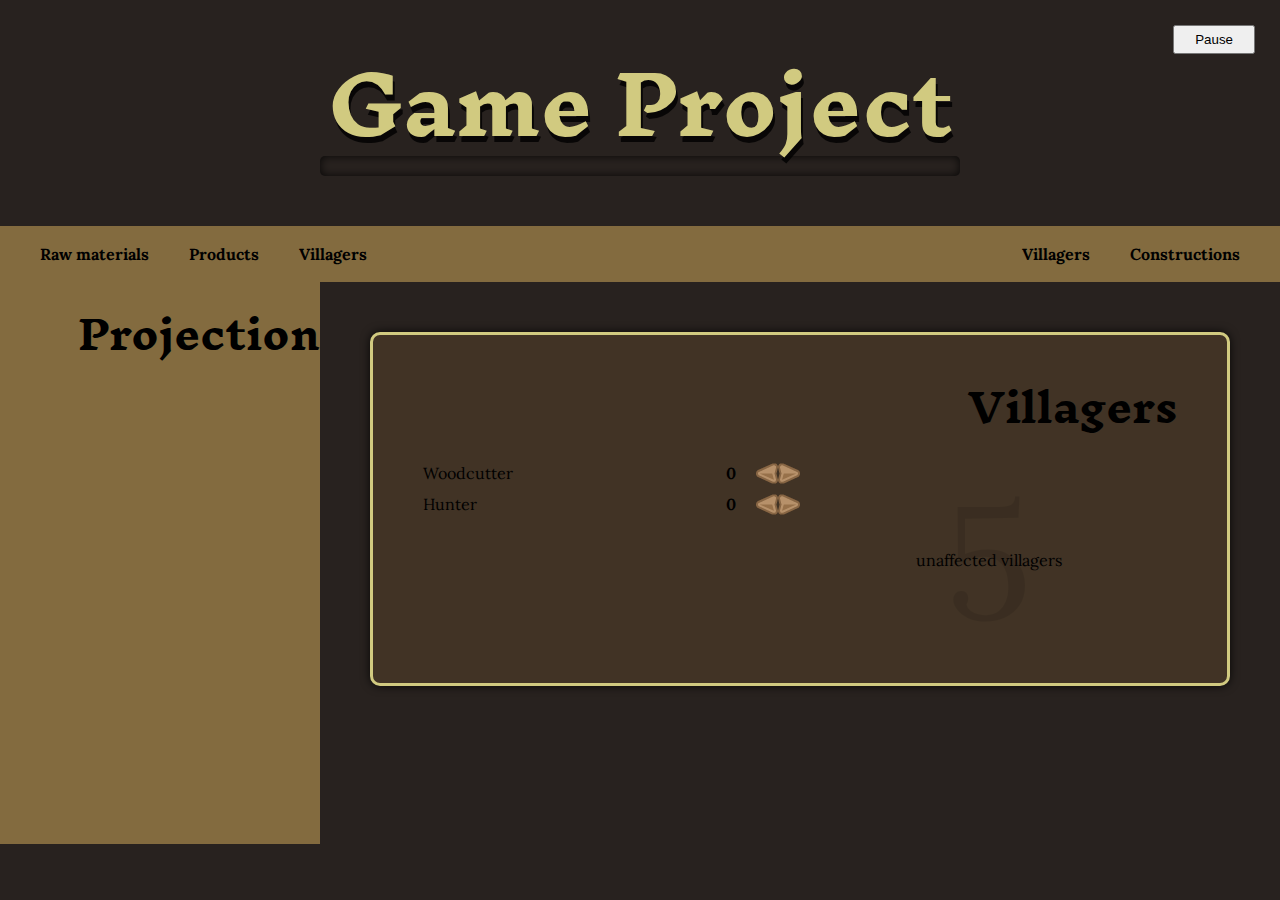
==== index.html @ 07c41d04 "Monday morning" ====
<!DOCTYPE html>
<html lang="en">
	<head>
		<meta charset="UTF-8" />
		<meta name="viewport" content="width=device-width, initial-scale=1.0" />
		<title>Game :: Project 1</title>
		<link rel="stylesheet" href="styles/style.css" />
		<script type="module" src="js/main.js"></script>
	</head>

	<body>
		<!-- <div class="black-screen">
			<div class="form">
				<p>What is the name of your city ?</p>
				<input type="text" name="cityname" id="namingCity" />
				<button class="btn btn-submit">
					OK
				</button>
			</div>
    </div> -->
		<div id="debug">
			<button data-action="pause">Pause</button>
		</div>

		<div id="wrapper">
			<header>
				<h1>Game Project</h1>
				<div id="day-bar"><div id="progression-day"></div></div>
			</header>
			<nav>
				<ul>
					<li data-type="resources" data-info="raw">
						Raw materials
						<ul>
							<li data-resource="wood">
								<img src="assets/img/resources/wood.png" alt="Wood Icon" />
								Wood : <span>0</span>
							</li>
							<li data-resource="meat">
								<img src="assets/img/resources/meat.png" alt="Meat Icon" />
								Meat : <span>0</span>
							</li>
							<li data-resource="wheat">
								<img src="assets/img/resources/wheat.png" alt="Wheat Icon" />
								Wheat : <span>0</span>
							</li>
							<li data-resource="hide">
								<img src="assets/img/resources/hide.png" alt="Hide Icon" />
								Hide : <span>0</span>
							</li>
							<li data-resource="wool">
								<img src="assets/img/resources/wool.png" alt="Wool Icon" />
								Wool : <span>0</span>
							</li>
							<li data-resource="stone">
								<img src="assets/img/resources/stone.png" alt="Stone Icon" />
								Stone : <span>0</span>
							</li>
							<li data-resource="ore">
								<img src="assets/img/resources/ore.png" alt="Ore Icon" />
								Ore : <span>0</span>
							</li>
						</ul>
					</li>
					<li data-type="resources" data-info="products">
						Products
						<ul>
							<li data-resource="gold">
								<img src="assets/img/resources/gold.png" alt="Gold Icon" />
								Gold pieces : <span>0</span>
							</li>
							<li data-resource="plank">
								<img src="assets/img/resources/plank.png" alt="Plank Icon" />
								Planks : <span>0</span>
							</li>
							<li data-resource="food">
								<img src="assets/img/resources/food.png" alt="Food Icon" />
								Food : <span>0</span>
							</li>
							<li data-resource="flour">
								<img src="assets/img/resources/flour.png" alt="Flour Icon" />
								Flour : <span>0</span>
							</li>
							<li data-resource="bread">
								<img src="assets/img/resources/bread.png" alt="Bread Icon" />
								Bread : <span>0</span>
							</li>
							<li data-resource="stonebrick">
								<img
									src="assets/img/resources/stonebrick.png"
									alt="Stonebrick Icon"
								/>
								Stonebricks : <span>0</span>
							</li>
							<li data-resource="gem">
								<img src="assets/img/resources/gem.png" alt="Gem Icon" />
								Gems : <span>0</span>
							</li>
						</ul>
					</li>
					<li data-type="resources" data-info="villagers">
						Villagers
						<ul></ul>
					</li>
				</ul>
				<ul>
					<li data-type="link" data-page="villagers">Villagers</li>
					<li data-type="link" data-page="buildings">Constructions</li>
				</ul>
			</nav>
			<aside><h2>Projection</h2></aside>
			<main>
				<section id="page-villagers" class="listElems">
					<h2>Villagers</h2>
					<div class="flex">
						<article class="list"></article>
						<div class="number">
							<span class="nb">0</span>
							<span class="desc">unaffected villagers</span>
						</div>
					</div>
				</section>
				<section id="page-buildings" class="blocks">
					<h2>Buildings</h2>
					<div class="content"></div>
				</section>
			</main>
			<footer></footer>
		</div>
	</body>
</html>
---- styles/style.css ----
@import "reset.css";
@import url("https://fonts.googleapis.com/css?family=Inknut+Antiqua&display=swap");
@import url("https://fonts.googleapis.com/css?family=Lora:400,400i,600,700&display=swap");

body {
	background: #28221f;
	font-family: "Lora", serif;
}

.black-screen {
	position: absolute;
	top: 0;
	left: 0;
	width: 100%;
	height: 100vh;
	background: rgba(0, 0, 0, 0.8);
	overflow: none;
	display: flex;
	align-items: center;
	justify-content: center;
}

.black-screen .form {
	background: #ffffff;
	border-radius: 10px;
	padding: 15px;
}

#debug {
	position: absolute;
	right: 25px;
	top: 25px;
}
#debug button {
	padding: 5px 20px;
	cursor: pointer;
}

/* ------------------------------------------------------------------------*/
/* ------------------------ GRID INDICATIONS ----------------------------- */
/* ------------------------------------------------------------------------*/

#wrapper {
	display: grid;
	grid-template-columns: repeat(1, 1fr 3fr);
	grid-auto-rows: minmax(100px, auto);
	grid-template-rows: repeat(1, 2fr 1fr 10fr 1fr);
	height: 100vh;
}

header {
	grid-row: 1;
	grid-column: 1/3;
}

nav {
	grid-row: 2;
	grid-column: 1/3;
}

aside {
	grid-row: 3;
	grid-column: 1;
}

main {
	grid-row: 3;
	grid-column: 2/3;
}

footer {
	grid-row: 4;
	grid-column: 1/3;
}

/* ----------------------------------------------------------------------- */
/* ---------------------------- HEADINGS --------------------------------- */
/* ----------------------------------------------------------------------- */

h1 {
	color: #d1ca80;
	font-size: 5em;
	text-shadow: 2px 6px 0px rgba(0, 0, 0, 0.8);
	font-family: "Inknut Antiqua", serif;
	text-align: center;
	z-index: 10;
}

h2 {
	font-size: 2.5em;
	font-family: "Inknut Antiqua", serif;
	text-align: right;
}

/* ----------------------------------------------------------------------- */
/* ---------------------------- HEADINGS --------------------------------- */
/* ----------------------------------------------------------------------- */

header {
	display: flex;
	flex-direction: column;
	justify-content: center;
	align-items: center;
}

#day-bar {
	position: relative;
	top: -50px;
	border-radius: 5px;
	box-shadow: inset 0px 0px 10px rgba(0, 0, 0, 0.8);
	height: 20px;
	width: 50%;
}

#day-bar div {
	box-shadow: inset 0px 0px 10px rgba(0, 0, 0, 0.8);
	background: #4c6ead;
	height: 20px;
	border-radius: 5px;
	transition: background 1s ease;
	width: 0%;
}

aside {
	background: #836b3f;
}

nav {
	background: #836b3f;
	display: flex;
	justify-content: space-between;
	align-items: center;
}

nav > ul {
	display: flex;
	align-items: center;
}

nav > ul > li {
	cursor: pointer;
	padding: 10px 20px;
	position: relative;
	font-weight: bold;
}

nav li[data-type="link"]:last-child {
	margin-right: 20px;
}

nav li[data-type="resources"]:first-child {
	margin-left: 20px;
}

nav > ul ul {
	background: #836b3f;
	border-radius: 10px;
	box-shadow: 0px 5px 5px #28221f;
	visibility: hidden;
	cursor: default;
	opacity: 0;
	left: 0;
	position: absolute;
	font-weight: normal;
	padding: 10px;
	width: 250px;
}

nav > ul ul li {
	font-size: 0.9em;
	padding: 5px 0;
	display: flex;
	position: relative;
}

nav > ul ul li img {
	margin-right: 10px;
}

nav > ul ul li :nth-last-child(1) {
	position: absolute;
	right: 0;
	font-weight: 700;
}

nav li[data-type="resources"]:hover > ul {
	visibility: visible !important;
	opacity: 1;
}

section {
	/* background-image: url("./../assets/img/sections/topL.png"),
		url("./../assets/img/sections/topR.png"),
		url("./../assets/img/sections/botL.png"),
		url("./../assets/img/sections/botR.png"),
		url("./../assets/img/sections/centerL.png"),
		url("./../assets/img/sections/centerR.png"),
		url("./../assets/img/sections/bot.png"),
		url("./../assets/img/sections/top.png"),
		url("./../assets/img/sections/center.png");
	background-repeat: no-repeat, no-repeat, no-repeat, no-repeat, repeat-y,
		repeat-y, repeat-x, repeat-x, repeat;
	background-position: top left, top right, bottom left, bottom right, left,
		right, bottom, top, center; */

	background: #413325;
	border: 3px solid #d1ca80;
	border-radius: 10px;
	box-shadow: 0 0 10px rgba(0, 0, 0, 0.8);
	padding: 20px 50px;
	margin: 50px;
	display: none;
}

section:first-child {
	display: block;
}

.element {
	padding: 5px 0;
	display: flex;
	justify-content: flex-start;
}

.element span {
	/* display: inline-block; */
	flex: 1;
}

.element strong {
	text-align: right;
	margin-right: 20px;
	flex: 1;
}

.element img {
	cursor: pointer;
	/* position: relative;
	top: 5px; */
}

section.listElems .flex {
	display: flex;
}

section.listElems .flex > * {
	flex-basis: 50%;
}

/* section.listElems .flex > article.list {
} */
section.listElems .flex > div.number {
	color: rgba(0, 0, 0, 0.1);
	position: relative;
	font-size: 10em;
	text-align: center;
}
section.listElems .flex > div.number span.desc {
	color: rgba(0, 0, 0, 1);
	position: absolute;
	top: 45%;
	left: 0;
	text-align: center;
	width: 100%;
	font-size: 0.1em;
}

/* ----------------------------------------------------------------------- */
/* ------------------------ MULTIPLE BLOCKS ------------------------------ */
/* ----------------------------------------------------------------------- */

.blocks .content {
	display: flex;
	justify-content: space-evenly;
	flex-wrap: wrap;
}

.blocks article {
	background: #d1ca80;
	position: relative;
	width: 30%;
	border: 2px solid #28221f;
	border-radius: 10px;
	box-shadow: 0 0 5px rgba(0, 0, 0, 0.4);
	margin-bottom: 30px;
}

.blocks article h3 {
	padding: 5px 10px;
	/* background: #c96d45; */
	font-family: "Inknut Antiqua", serif;
	font-size: 1.05em;
}

.blocks article span.level {
	position: absolute;
	color: #fff;
	top: -10px;
	right: -10px;
	background: #a52d27;
	text-align: center;
	width: 35px;
	border: 2px solid #28221f;
	line-height: 30px;
	border-radius: 50%;
	box-shadow: 2px 2px 0px #28221f;
	font-family: "Inknut Antiqua", serif;
	font-weight: bold;
	z-index: 1;
}

.blocks article h3 {
	z-index: 10;
}

.blocks img {
	float: left;
	border: 1px solid;
	width: 100px;
	height: 100px;
	margin: 0 10px;
}

.blocks article p {
	padding: 0 15px;
	text-align: justify;
	font-size: 0.9em;
}

.blocks article table {
	clear: both;
	padding: 0 15px;
	font-size: 0.8em;
	text-align: center;
	width: 100%;
}

.blocks article td:first-child {
	text-align: left;
	font-weight: bold;
}

.blocks article .buttons {
	display: flex;
	justify-content: space-evenly;
	padding: 20px;
}

.blocks article button {
	padding: 10px;
	color: #fff;
	font-weight: bold;
	border-radius: 5px;
	cursor: pointer;
	transition: transform 0.1s ease-in-out;
}

.blocks article button.up {
	background: linear-gradient(#65845c, #3a5941);
	text-shadow: 0 2px 0 #3a5941;
	border: 2px solid #3a5941;
}
.blocks article button.up:hover {
	background: #3a5941;
}

.blocks article button.down {
	background: linear-gradient(#c96d45, #a52d27);
	text-shadow: 0 2px 0 #a52d27;
	border: 2px solid #a52d27;
}

.blocks article button.down:hover {
	background: #a52d27;
}

.blocks .buttons button:hover {
	transform: scale(1.3);
}
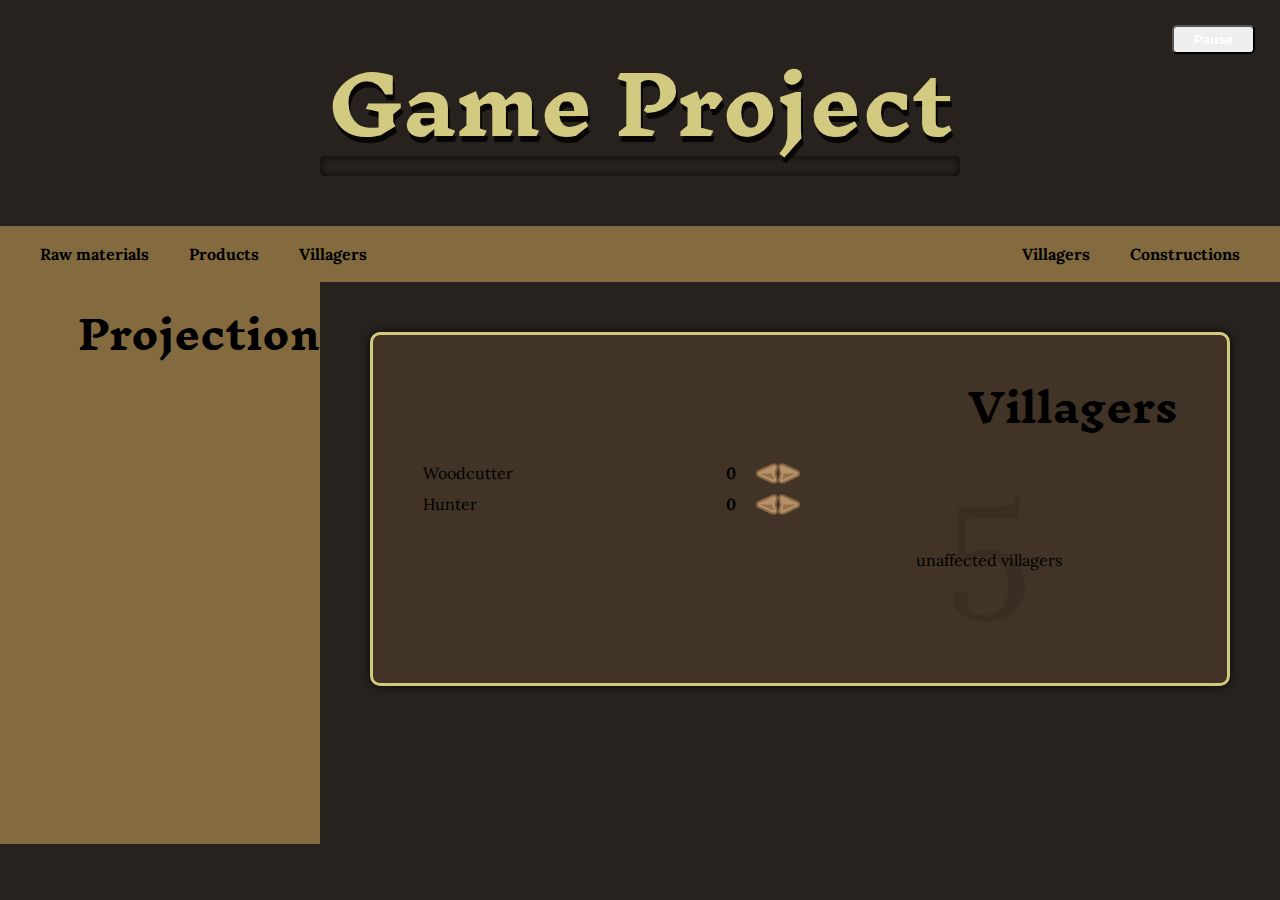
==== commit 45de8fbd: "daily consumption of the food !" ====
--- a/index.html
+++ b/index.html
@@ -31,72 +31,11 @@
 				<ul>
 					<li data-type="resources" data-info="raw">
 						Raw materials
-						<ul>
-							<li data-resource="wood">
-								<img src="assets/img/resources/wood.png" alt="Wood Icon" />
-								Wood : <span>0</span>
-							</li>
-							<li data-resource="meat">
-								<img src="assets/img/resources/meat.png" alt="Meat Icon" />
-								Meat : <span>0</span>
-							</li>
-							<li data-resource="wheat">
-								<img src="assets/img/resources/wheat.png" alt="Wheat Icon" />
-								Wheat : <span>0</span>
-							</li>
-							<li data-resource="hide">
-								<img src="assets/img/resources/hide.png" alt="Hide Icon" />
-								Hide : <span>0</span>
-							</li>
-							<li data-resource="wool">
-								<img src="assets/img/resources/wool.png" alt="Wool Icon" />
-								Wool : <span>0</span>
-							</li>
-							<li data-resource="stone">
-								<img src="assets/img/resources/stone.png" alt="Stone Icon" />
-								Stone : <span>0</span>
-							</li>
-							<li data-resource="ore">
-								<img src="assets/img/resources/ore.png" alt="Ore Icon" />
-								Ore : <span>0</span>
-							</li>
-						</ul>
+						<ul></ul>
 					</li>
-					<li data-type="resources" data-info="products">
+					<li data-type="resources" data-info="product">
 						Products
-						<ul>
-							<li data-resource="gold">
-								<img src="assets/img/resources/gold.png" alt="Gold Icon" />
-								Gold pieces : <span>0</span>
-							</li>
-							<li data-resource="plank">
-								<img src="assets/img/resources/plank.png" alt="Plank Icon" />
-								Planks : <span>0</span>
-							</li>
-							<li data-resource="food">
-								<img src="assets/img/resources/food.png" alt="Food Icon" />
-								Food : <span>0</span>
-							</li>
-							<li data-resource="flour">
-								<img src="assets/img/resources/flour.png" alt="Flour Icon" />
-								Flour : <span>0</span>
-							</li>
-							<li data-resource="bread">
-								<img src="assets/img/resources/bread.png" alt="Bread Icon" />
-								Bread : <span>0</span>
-							</li>
-							<li data-resource="stonebrick">
-								<img
-									src="assets/img/resources/stonebrick.png"
-									alt="Stonebrick Icon"
-								/>
-								Stonebricks : <span>0</span>
-							</li>
-							<li data-resource="gem">
-								<img src="assets/img/resources/gem.png" alt="Gem Icon" />
-								Gems : <span>0</span>
-							</li>
-						</ul>
+						<ul></ul>
 					</li>
 					<li data-type="resources" data-info="villagers">
 						Villagers
--- a/styles/style.css
+++ b/styles/style.css
@@ -18,9 +18,11 @@
 	display: flex;
 	align-items: center;
 	justify-content: center;
+	z-index: 500;
 }
 
 .black-screen .form {
+	position: relative;
 	background: #ffffff;
 	border-radius: 10px;
 	padding: 15px;
@@ -90,6 +92,44 @@
 	font-size: 2.5em;
 	font-family: "Inknut Antiqua", serif;
 	text-align: right;
+}
+
+button {
+	padding: 10px;
+	color: #fff;
+	font-weight: bold;
+	border-radius: 5px;
+	cursor: pointer;
+	transition: transform 0.1s ease-in-out;
+}
+
+button.up {
+	background: linear-gradient(#65845c, #3a5941);
+	text-shadow: 0 2px 0 #3a5941;
+	border: 2px solid #3a5941;
+}
+
+button.up:hover {
+	background: #3a5941;
+}
+
+button.down {
+	background: linear-gradient(#c96d45, #a52d27);
+	text-shadow: 0 2px 0 #a52d27;
+	border: 2px solid #a52d27;
+}
+
+button.down:hover {
+	background: #a52d27;
+}
+
+.mini-close {
+	border-radius: 40%;
+	font-size: 0.8em;
+	line-height: 0.8em;
+	position: absolute;
+	top: -10px;
+	right: -10px;
 }
 
 /* ----------------------------------------------------------------------- */
@@ -188,21 +228,12 @@
 	opacity: 1;
 }
 
+nav li[data-type="resources"]:hover > ul:empty {
+	visibility: hidden !important;
+	opacity: 0;
+}
+
 section {
-	/* background-image: url("./../assets/img/sections/topL.png"),
-		url("./../assets/img/sections/topR.png"),
-		url("./../assets/img/sections/botL.png"),
-		url("./../assets/img/sections/botR.png"),
-		url("./../assets/img/sections/centerL.png"),
-		url("./../assets/img/sections/centerR.png"),
-		url("./../assets/img/sections/bot.png"),
-		url("./../assets/img/sections/top.png"),
-		url("./../assets/img/sections/center.png");
-	background-repeat: no-repeat, no-repeat, no-repeat, no-repeat, repeat-y,
-		repeat-y, repeat-x, repeat-x, repeat;
-	background-position: top left, top right, bottom left, bottom right, left,
-		right, bottom, top, center; */
-
 	background: #413325;
 	border: 3px solid #d1ca80;
 	border-radius: 10px;
@@ -287,7 +318,6 @@
 
 .blocks article h3 {
 	padding: 5px 10px;
-	/* background: #c96d45; */
 	font-family: "Inknut Antiqua", serif;
 	font-size: 1.05em;
 }
@@ -346,34 +376,10 @@
 	padding: 20px;
 }
 
-.blocks article button {
-	padding: 10px;
-	color: #fff;
-	font-weight: bold;
-	border-radius: 5px;
-	cursor: pointer;
-	transition: transform 0.1s ease-in-out;
-}
-
-.blocks article button.up {
-	background: linear-gradient(#65845c, #3a5941);
-	text-shadow: 0 2px 0 #3a5941;
-	border: 2px solid #3a5941;
-}
-.blocks article button.up:hover {
-	background: #3a5941;
-}
-
-.blocks article button.down {
-	background: linear-gradient(#c96d45, #a52d27);
-	text-shadow: 0 2px 0 #a52d27;
-	border: 2px solid #a52d27;
-}
-
-.blocks article button.down:hover {
-	background: #a52d27;
-}
-
 .blocks .buttons button:hover {
 	transform: scale(1.3);
 }
+
+.blocks .content > button {
+	flex-basis: 100%;
+}
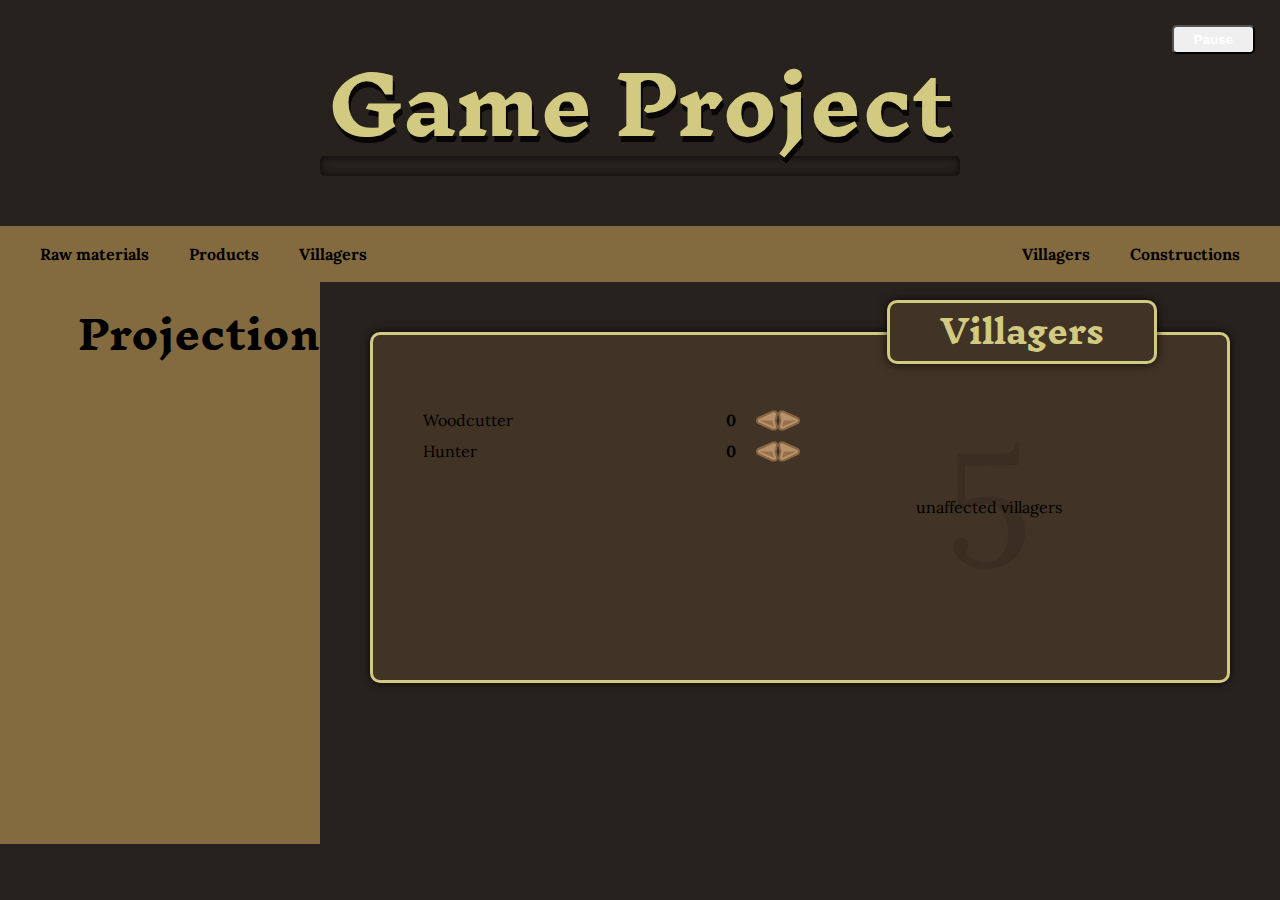
==== commit d393879a: "Little cleaning and new class GameRender" ====
--- a/index.html
+++ b/index.html
@@ -63,6 +63,10 @@
 					<h2>Buildings</h2>
 					<div class="content"></div>
 				</section>
+				<section id="page-inn" class="blocks large">
+					<h2>The Coughing Pony</h2>
+					<div class="content"></div>
+				</section>
 			</main>
 			<footer></footer>
 		</div>
--- a/styles/style.css
+++ b/styles/style.css
@@ -92,6 +92,21 @@
 	font-size: 2.5em;
 	font-family: "Inknut Antiqua", serif;
 	text-align: right;
+}
+
+section h2 {
+	position: absolute;
+	top: -35px;
+	right: 70px;
+	text-align: center;
+	font-size: 2em;
+	color: #d1ca80;
+	background: #413325;
+	border: 3px solid #d1ca80;
+	border-radius: 10px;
+	box-shadow: 0 0 10px rgba(0, 0, 0, 0.8);
+	padding: 0 50px;
+	line-height: 1.8em;
 }
 
 button {
@@ -238,9 +253,10 @@
 	border: 3px solid #d1ca80;
 	border-radius: 10px;
 	box-shadow: 0 0 10px rgba(0, 0, 0, 0.8);
-	padding: 20px 50px;
+	padding: 70px 50px;
 	margin: 50px;
 	display: none;
+	position: relative;
 }
 
 section:first-child {
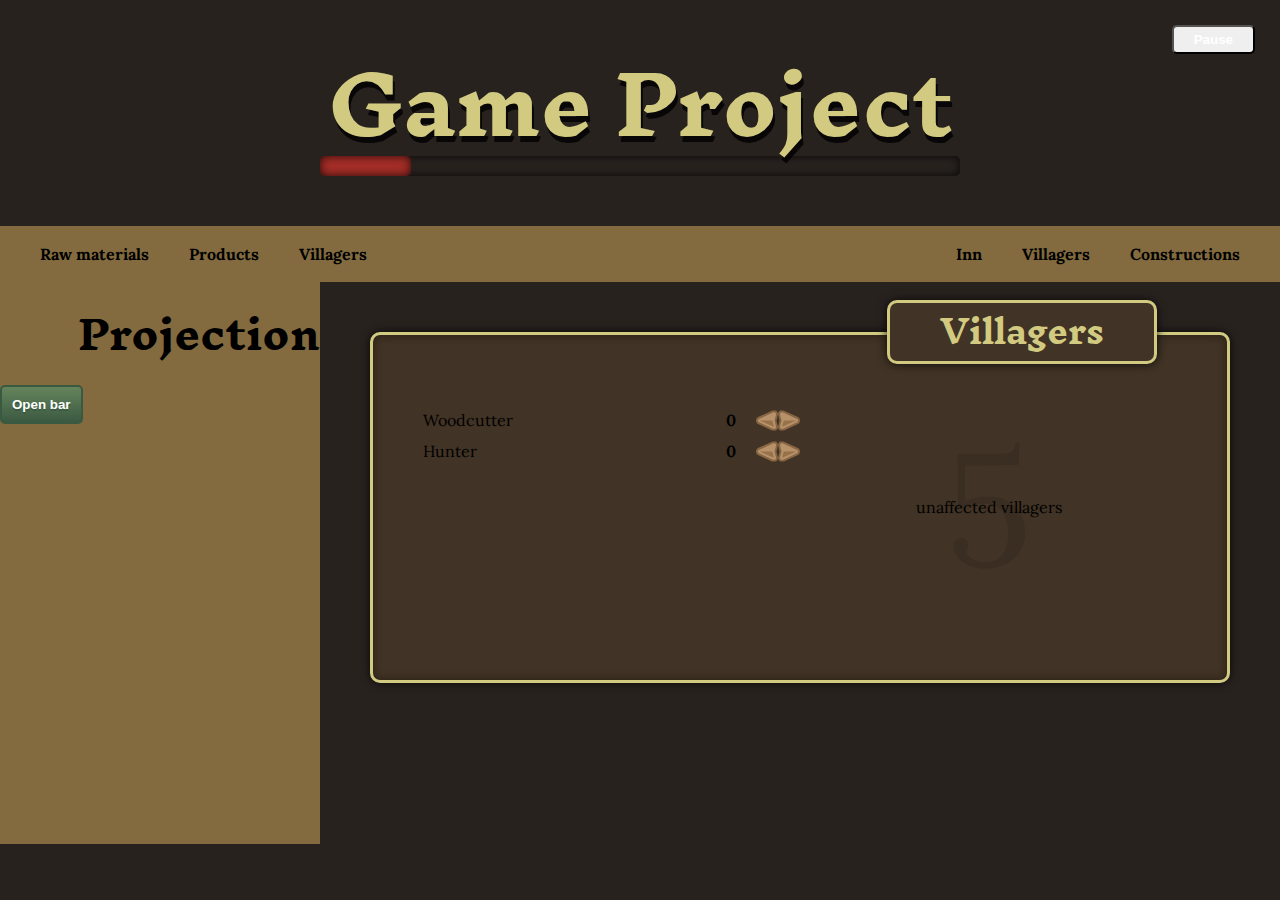
==== commit b0e08453: "Lot of improvements in battle" ====
--- a/index.html
+++ b/index.html
@@ -4,20 +4,12 @@
 		<meta charset="UTF-8" />
 		<meta name="viewport" content="width=device-width, initial-scale=1.0" />
 		<title>Game :: Project 1</title>
-		<link rel="stylesheet" href="styles/style.css" />
-		<script type="module" src="js/main.js"></script>
+		<link rel="stylesheet" href="./styles/style.css" />
+		<link rel="stylesheet" href="./styles/animate.css" />
+		<script type="module" src="./js/main.js"></script>
 	</head>
 
 	<body>
-		<!-- <div class="black-screen">
-			<div class="form">
-				<p>What is the name of your city ?</p>
-				<input type="text" name="cityname" id="namingCity" />
-				<button class="btn btn-submit">
-					OK
-				</button>
-			</div>
-    </div> -->
 		<div id="debug">
 			<button data-action="pause">Pause</button>
 		</div>
@@ -42,10 +34,7 @@
 						<ul></ul>
 					</li>
 				</ul>
-				<ul>
-					<li data-type="link" data-page="villagers">Villagers</li>
-					<li data-type="link" data-page="buildings">Constructions</li>
-				</ul>
+				<ul></ul>
 			</nav>
 			<aside><h2>Projection</h2></aside>
 			<main>
--- a/styles/style.css
+++ b/styles/style.css
@@ -219,6 +219,7 @@
 	font-weight: normal;
 	padding: 10px;
 	width: 250px;
+	z-index: 500;
 }
 
 nav > ul ul li {
@@ -252,7 +253,7 @@
 	background: #413325;
 	border: 3px solid #d1ca80;
 	border-radius: 10px;
-	box-shadow: 0 0 10px rgba(0, 0, 0, 0.8);
+	box-shadow: 0 0 10px rgba(0, 0, 0, 0.8), inset 0 0 10px rgba(0, 0, 0, 0.4);
 	padding: 70px 50px;
 	margin: 50px;
 	display: none;
@@ -399,3 +400,440 @@
 .blocks .content > button {
 	flex-basis: 100%;
 }
+
+.blocks.large .content {
+	flex-direction: column;
+}
+
+.blocks.large .content article {
+	width: 100%;
+	padding: 30px 10px;
+	padding-bottom: 20px;
+	margin-bottom: 40px;
+}
+
+.blocks.large .content article:last-child {
+	margin-bottom: 0;
+}
+
+.blocks.large h3,
+.blocks.large .info-bloc {
+	border-radius: 10px;
+	background: #d1ca80;
+	box-shadow: 2px 2px 0px #28221f;
+}
+
+.blocks.large h3 {
+	position: absolute;
+	top: -30px;
+	left: 0;
+	padding: 0 20px;
+	font-family: "Inknut Antiqua", serif;
+}
+
+.blocks.large .info-bloc {
+	position: absolute;
+	bottom: -30px;
+	right: 0;
+	padding: 10px 30px;
+	font-size: 0.8em;
+}
+
+/* ----------------------------------------------------------------------- */
+/* -------------------------- BATTLE MAP -------------------------------- */
+/* ----------------------------------------------------------------------- */
+
+.black-screen.map {
+	display: flex;
+	justify-content: center;
+}
+
+.arena {
+	position: absolute;
+	top: 100px;
+	margin-left: -100px;
+}
+
+.arena .tile {
+	position: absolute;
+	display: inline-block;
+	height: 121px;
+	width: 135px;
+	padding-left: 50px;
+	padding-top: -20px;
+	z-index: -1;
+}
+
+.arena .tile.grass-1 {
+	background: url("./../assets/img/battles/greenGrass1-tiles.png") no-repeat;
+}
+
+.arena .tile.grass-2 {
+	background: url("./../assets/img/battles/greenGrass2-tiles.png") no-repeat;
+}
+
+.arena .tile.grass-3 {
+	background: url("./../assets/img/battles/greenGrass3-tiles.png") no-repeat;
+}
+
+.arena .tile.grass-4 {
+	background: url("./../assets/img/battles/greenGrass4-tiles.png") no-repeat;
+}
+
+.arena .tile.grass-5 {
+	background: url("./../assets/img/battles/greenGrass5-tiles.png") no-repeat;
+}
+
+.arena .tile.variant-1 {
+	background-position-x: 0;
+}
+
+.arena .tile.variant-2 {
+	background-position-x: -164px;
+}
+
+.arena .tile.variant-3 {
+	background-position-x: -330px;
+}
+
+.arena .tile.variant-4 {
+	background-position-x: -494px;
+}
+
+.arena .tile.variant-5 {
+	background-position-x: -660px;
+}
+
+.arena .tile.variant-6 {
+	background-position-x: -824px;
+}
+
+.arena .character {
+	display: inline-block;
+	position: relative;
+	z-index: 10000000;
+	background-position-x: -1px;
+	background-position-y: -1px;
+	background-repeat: no-repeat;
+	margin-top: -5px;
+}
+
+.arena .rei {
+	background-image: url("./../assets/img/character/rei.png");
+	width: 51px;
+	height: 62px;
+}
+
+.arena .ryu {
+	background-image: url("./../assets/img/character/ryu.png");
+	background-position-x: 0px;
+	background-position-y: 0px;
+	width: 27px;
+	height: 45px;
+}
+
+.arena .teepo {
+	background-image: url("./../assets/img/character/teepo.png");
+	width: 24px;
+	height: 32px;
+}
+
+.arena .momo {
+	background-image: url("./../assets/img/character/momo.png");
+	width: 37px;
+	height: 47px;
+}
+
+.arena .garr {
+	background-image: url("./../assets/img/character/garr.png");
+	width: 99px;
+	height: 114px;
+	margin-top: -50px;
+	margin-left: -20px;
+}
+
+.arena .chicken {
+	background-image: url("./../assets/img/enemies/chicken.png");
+	width: 56px;
+	height: 59px;
+}
+
+.show-damages {
+	color: #fff;
+	font-weight: 700;
+	position: absolute;
+	top: -40px;
+	font-size: 1.5em;
+	text-shadow: 2px 0 0 #000, -2px 0 0 #000, 0 2px 0 #000, 0 -2px 0 #000,
+		2px 2px #000, -2px -2px 0 #000, 2px -2px 0 #000, -2px 2px 0 #000;
+}
+
+#characters {
+	display: flex;
+	position: absolute;
+	bottom: 200px;
+}
+
+#characters .bloc {
+	position: relative;
+	background: linear-gradient(#d1ca80, #a29d6b 70%);
+	width: 200px;
+	border-radius: 5px;
+	border: 2px solid #869598;
+	display: flex;
+	justify-content: space-between;
+	align-items: flex-end;
+	flex-wrap: wrap;
+	margin: 0 5px;
+	box-shadow: 0 0 25px #000;
+}
+
+#characters .row-top {
+	position: absolute;
+	top: -27px;
+	color: #fff;
+	text-shadow: 2px 0 0 #000, -2px 0 0 #000, 0 2px 0 #000, 0 -2px 0 #000,
+		2px 2px #000, -2px -2px 0 #000, 2px -2px 0 #000, -2px 2px 0 #000;
+	display: flex;
+	justify-content: space-between;
+	align-items: flex-end;
+	font-weight: 700;
+	width: 100%;
+}
+#characters .row-top > div {
+	text-align: right;
+	font-size: 1.5em;
+}
+
+#characters .row-top > div > div:not(.lifeBarContainer) {
+	position: absolute;
+	top: -10px;
+	right: 5px;
+	text-align: right;
+}
+
+#characters .row-top strong {
+	color: #c96d45;
+	font-size: 1.3em;
+	display: inline-block;
+	position: relative;
+	/* top: 5px; */
+}
+
+#characters .row-top strong span {
+	position: relative;
+	top: -3px;
+	margin-right: -2px;
+}
+
+#characters .lifeBarContainer {
+	border: 1px solid #869598;
+	box-shadow: inset 0 0 15px #000;
+	background: #28221f;
+	border-radius: 5px;
+	width: 160px;
+	height: 15px;
+}
+
+#characters .lifeBarContainer .life {
+	background: linear-gradient(#65845c, #3a5941);
+	height: 100%;
+	width: 100%;
+	border-top-right-radius: 5px;
+	border-bottom-right-radius: 5px;
+	transition: width 0.1s ease-in;
+}
+
+#characters .row-bot {
+	position: absolute;
+	display: flex;
+	justify-content: space-between;
+	align-items: flex-end;
+	flex-direction: row-reverse;
+	bottom: -16px;
+	width: 100%;
+	text-shadow: 2px 0 0 #000, -2px 0 0 #000, 0 2px 0 #000, 0 -2px 0 #000,
+		2px 2px #000, -2px -2px 0 #000, 2px -2px 0 #000, -2px 2px 0 #000;
+}
+
+#characters .apBarContainer {
+	border: 1px solid #869598;
+	border-radius: 5px;
+	box-shadow: inset 0 0 15px #000;
+	background: #28221f;
+	display: flex;
+	flex-direction: row-reverse;
+	width: 160px;
+	height: 15px;
+}
+
+#characters .apBarContainer .ap {
+	background: linear-gradient(#855b69, #503b68);
+	height: 100%;
+	width: 100%;
+	border-top-left-radius: 5px;
+	border-bottom-left-radius: 5px;
+}
+
+#characters .row-bot strong {
+	color: #c96d45;
+	font-size: 1.3em;
+	display: inline-block;
+	position: relative;
+	right: 5px;
+	top: 5px;
+}
+
+#characters .row-bot strong span {
+	position: relative;
+	top: -3px;
+	margin-right: -2px;
+}
+
+#characters .portrait {
+	background-image: url("./../assets/img/character/portraits-x2.png");
+	background-repeat: no-repeat;
+	width: 80px;
+	height: 96px;
+	display: inline-block;
+	border-top-left-radius: 5px;
+	border-right: 1px solid #869598;
+	font-size: 0;
+}
+
+#characters .portrait.rei {
+	background-position-x: -186px;
+	background-position-y: -114px;
+}
+
+#characters .portrait.ryu {
+	background-position-x: -10px;
+	background-position-y: -114px;
+}
+
+#characters .portrait.teepo {
+	background-position-x: -274px;
+	background-position-y: -10px;
+}
+
+#characters .portrait.momo {
+	background-position-x: -362px;
+	background-position-y: -10px;
+}
+
+#characters .portrait.garr {
+	background-position-x: -362px;
+	background-position-y: -114px;
+}
+
+#characters .name {
+	margin-right: 10px;
+	font-weight: bold;
+	font-family: "Inknut Antiqua", serif;
+}
+
+#action-ui {
+	display: flex;
+	position: relative;
+	color: #fff;
+	flex-direction: column;
+	margin-top: -200px;
+	z-index: 10;
+}
+
+#action-ui .act {
+	position: absolute;
+	width: 64px;
+	height: 64px;
+	text-align: center;
+	box-sizing: content-box;
+
+	background: #d1ca80;
+	background-repeat: no-repeat;
+	background-size: 32px 32px;
+	background-position: center center;
+	border: 4px solid #869598;
+	border-radius: 5px;
+	box-shadow: inset 0 0 15px #63492c, 0 0 3px #836b3f;
+
+	transition: transform 0.1s ease-in-out;
+	cursor: pointer;
+	transform: scale(0.9);
+}
+
+#action-ui .act.attack {
+	background-image: url("../assets/img/ui/attack.png");
+	z-index: 10;
+	transform: scale(1.2);
+}
+
+#action-ui .act.magick {
+	background-image: url("../assets/img/ui/magick.png");
+	margin-top: -50px;
+}
+
+#action-ui .act.flee {
+	background-image: url("../assets/img/ui/flee.png");
+	margin-top: 50px;
+}
+
+#action-ui .act.item {
+	background-image: url("../assets/img/ui/items.png");
+	margin-left: -50px;
+}
+
+#action-ui .act.defense {
+	background-image: url("../assets/img/ui/defend.png");
+	margin-left: 50px;
+}
+
+#action-ui .act:hover {
+	border-color: #c96d45;
+	transform: scale(1.1);
+	z-index: 15;
+}
+
+#action-ui .act.attack:hover {
+	transform: scale(1.5);
+}
+
+#action-ui .character-name {
+	padding: 10px;
+	background: rgba(0, 0, 0, 0.7);
+	position: absolute;
+	top: -100px;
+	border-radius: 10px;
+	color: #869598;
+	text-shadow: 2px 0 0 #000, -2px 0 0 #000, 0 2px 0 #000, 0 -2px 0 #000,
+		2px 2px #000, -2px -2px 0 #000, 2px -2px 0 #000, -2px 2px 0 #000;
+	z-index: 500;
+	width: 200px;
+	box-shadow: inset 0 0 15px rgba(255, 255, 255, 0.1),
+		0 0 5px rgba(0, 0, 0, 0.8);
+	font-size: 1.1em;
+	margin-left: -65px;
+	text-align: center;
+}
+
+.message-box {
+	position: absolute;
+	bottom: 80px;
+	/* background: linear-gradient(#836b3f, #28221f 50%); */
+	background: #413325;
+	padding: 20px;
+	border-radius: 10px;
+	box-shadow: inset 0 0 50px #28221f;
+	border: 4px solid #a29d6b;
+	color: #a29d6b;
+	text-shadow: 2px 2px 0 rgba(0, 0, 0, 0.5);
+	font-weight: 600;
+	font-size: 1.2em;
+	z-index: 500000;
+	overflow: none;
+	width: 70%;
+	left: 15%;
+}
+
+.message-box .blue {
+	color: #7ca8d5;
+}
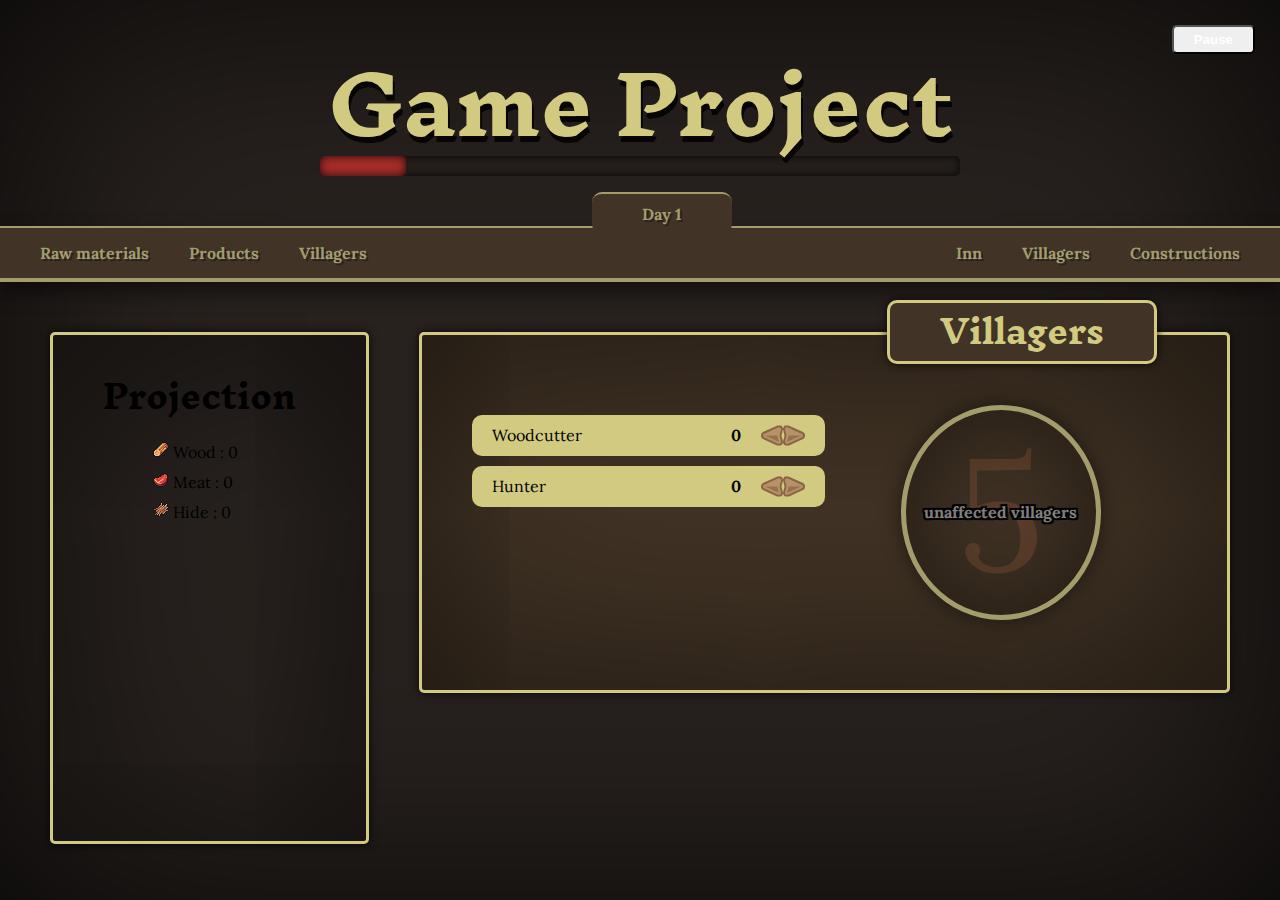
==== commit e2dbe2ae: "CSS improvment" ====
--- a/index.html
+++ b/index.html
@@ -34,6 +34,7 @@
 						<ul></ul>
 					</li>
 				</ul>
+				<div>Day 3</div>
 				<ul></ul>
 			</nav>
 			<aside><h2>Projection</h2></aside>
@@ -42,9 +43,11 @@
 					<h2>Villagers</h2>
 					<div class="flex">
 						<article class="list"></article>
-						<div class="number">
-							<span class="nb">0</span>
-							<span class="desc">unaffected villagers</span>
+						<div class="wrappy">
+							<div class="number">
+								<span class="nb">0</span>
+								<span class="desc">unaffected villagers</span>
+							</div>
 						</div>
 					</div>
 				</section>
--- a/styles/style.css
+++ b/styles/style.css
@@ -3,8 +3,8 @@
 @import url("https://fonts.googleapis.com/css?family=Lora:400,400i,600,700&display=swap");
 
 body {
+	font-family: "Lora", serif;
 	background: #28221f;
-	font-family: "Lora", serif;
 }
 
 .black-screen {
@@ -48,6 +48,7 @@
 	grid-auto-rows: minmax(100px, auto);
 	grid-template-rows: repeat(1, 2fr 1fr 10fr 1fr);
 	height: 100vh;
+	box-shadow: inset 0 0 500px rgba(0, 0, 0, 0.8);
 }
 
 header {
@@ -148,7 +149,7 @@
 }
 
 /* ----------------------------------------------------------------------- */
-/* ---------------------------- HEADINGS --------------------------------- */
+/* ---------------------------- THINGS.. --------------------------------- */
 /* ----------------------------------------------------------------------- */
 
 header {
@@ -177,14 +178,48 @@
 }
 
 aside {
-	background: #836b3f;
+	background: #28221f;
+	border: 3px solid #d1ca80;
+	border-radius: 5px;
+	box-shadow: 0 0 10px rgba(0, 0, 0, 0.8), inset 0 0 200px rgba(0, 0, 0, 0.7);
+	padding: 20px 50px;
+	margin-top: 50px;
+	margin-left: 50px;
+}
+
+aside h2 {
+	font-size: 2em;
+	margin-right: 20px;
+}
+
+aside ul {
+	margin-left: 50px;
+	text-transform: capitalize;
+}
+aside ul li {
+	padding: 5px 0;
 }
 
 nav {
-	background: #836b3f;
+	background: #413325;
 	display: flex;
 	justify-content: space-between;
 	align-items: center;
+	border-top: 2px solid #a29d6b;
+	border-bottom: 4px solid #a29d6b;
+	color: #a29d6b;
+	box-shadow: 0 10px 20px rgba(0, 0, 0, 0.5);
+	text-shadow: 2px 2px 0 #28221f;
+}
+
+nav > div {
+	position: relative;
+	top: -40px;
+	padding: 10px 50px;
+	background: #413325;
+	border-radius: 10px;
+	border-top: 2px solid #a29d6b;
+	font-weight: 700;
 }
 
 nav > ul {
@@ -209,10 +244,12 @@
 
 nav > ul ul {
 	background: #836b3f;
+	background: #413325;
 	border-radius: 10px;
-	box-shadow: 0px 5px 5px #28221f;
+	box-shadow: 0px 5px 5px rgba(0, 0, 0, 0.8);
 	visibility: hidden;
 	cursor: default;
+	color: #000;
 	opacity: 0;
 	left: 0;
 	position: absolute;
@@ -220,6 +257,7 @@
 	padding: 10px;
 	width: 250px;
 	z-index: 500;
+	text-shadow: none;
 }
 
 nav > ul ul li {
@@ -252,10 +290,11 @@
 section {
 	background: #413325;
 	border: 3px solid #d1ca80;
-	border-radius: 10px;
-	box-shadow: 0 0 10px rgba(0, 0, 0, 0.8), inset 0 0 10px rgba(0, 0, 0, 0.4);
+	border-radius: 5px;
+	box-shadow: 0 0 10px rgba(0, 0, 0, 0.8), inset 0 0 200px rgba(0, 0, 0, 0.7);
 	padding: 70px 50px;
 	margin: 50px;
+	margin-bottom: 0;
 	display: none;
 	position: relative;
 }
@@ -297,20 +336,36 @@
 
 /* section.listElems .flex > article.list {
 } */
-section.listElems .flex > div.number {
-	color: rgba(0, 0, 0, 0.1);
+section.listElems .flex div.number {
+	color: rgba(201, 109, 69, 0.2);
 	position: relative;
 	font-size: 10em;
 	text-align: center;
-}
-section.listElems .flex > div.number span.desc {
-	color: rgba(0, 0, 0, 1);
+	border: 5px solid #a29d6b;
+	background: #413325;
+	border-radius: 50%;
+	box-shadow: 0 0 20px rgba(0, 0, 0, 0.5), inset 0 0 100px rgba(0, 0, 0, 0.5);
+	width: 200px;
+	margin: 0 auto;
+}
+section.listElems .flex div.number span.desc {
+	color: rgba(255, 255, 255, 0.5);
 	position: absolute;
 	top: 45%;
 	left: 0;
 	text-align: center;
+	font-weight: 700;
 	width: 100%;
 	font-size: 0.1em;
+	text-shadow: 2px 0 0 #000, -2px 0 0 #000, 0 2px 0 #000, 0 -2px 0 #000,
+		2px 2px #000, -2px -2px 0 #000, 2px -2px 0 #000, -2px 2px 0 #000;
+}
+
+section.listElems .element {
+	background: #d1ca80;
+	padding: 10px 20px;
+	margin: 10px 0;
+	border-radius: 10px;
 }
 
 /* ----------------------------------------------------------------------- */
@@ -360,14 +415,6 @@
 	z-index: 10;
 }
 
-.blocks img {
-	float: left;
-	border: 1px solid;
-	width: 100px;
-	height: 100px;
-	margin: 0 10px;
-}
-
 .blocks article p {
 	padding: 0 15px;
 	text-align: justify;
@@ -818,7 +865,6 @@
 .message-box {
 	position: absolute;
 	bottom: 80px;
-	/* background: linear-gradient(#836b3f, #28221f 50%); */
 	background: #413325;
 	padding: 20px;
 	border-radius: 10px;
@@ -837,3 +883,17 @@
 .message-box .blue {
 	color: #7ca8d5;
 }
+
+.message-box .red {
+	color: #a52d27;
+	font-weight: 700;
+}
+
+.costList {
+	margin-top: 10px;
+	margin-left: 10px;
+}
+
+.costList img {
+	margin-right: 10px;
+}
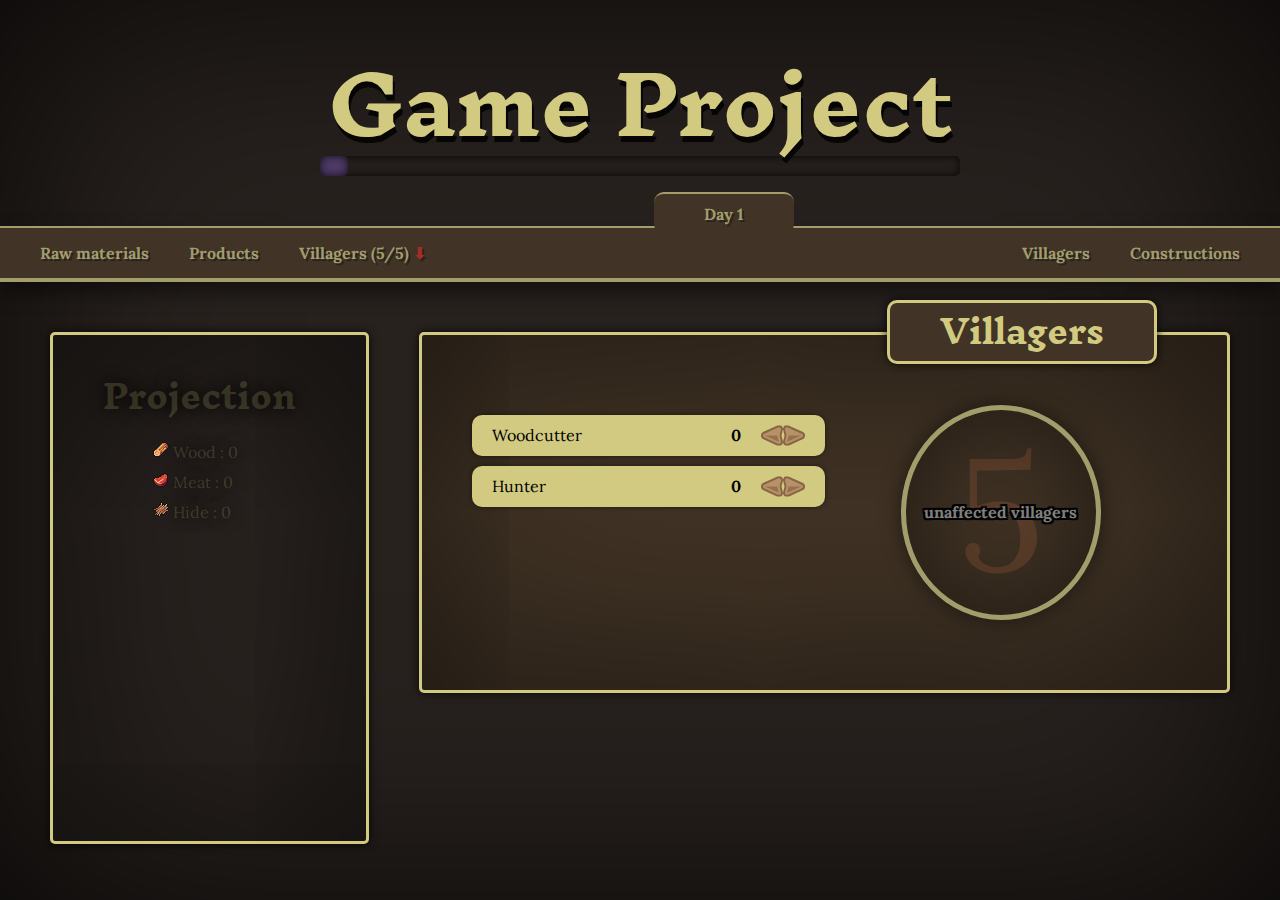
==== commit 94504b20: "Final push before pres" ====
--- a/index.html
+++ b/index.html
@@ -10,9 +10,9 @@
 	</head>
 
 	<body>
-		<div id="debug">
+		<!-- <div id="debug">
 			<button data-action="pause">Pause</button>
-		</div>
+		</div> -->
 
 		<div id="wrapper">
 			<header>
--- a/styles/style.css
+++ b/styles/style.css
@@ -26,6 +26,33 @@
 	background: #ffffff;
 	border-radius: 10px;
 	padding: 15px;
+}
+
+.form.content {
+	display: flex;
+	flex-wrap: wrap;
+	width: 70%;
+}
+
+.form.content .testButton {
+	display: flex;
+	flex-direction: row;
+	justify-content: flex-end;
+	margin-top: 20px;
+}
+
+.form.content .testButton ul {
+	margin-right: 20px;
+}
+
+.form.content article {
+	background: #d1ca80;
+	border-radius: 10px;
+	padding: 20px;
+	border: 4px solid #63492c;
+	box-shadow: inset 0 0 100px #63492c;
+	width: calc(50% - 20px);
+	margin: 10px;
 }
 
 #debug {
@@ -179,6 +206,9 @@
 
 aside {
 	background: #28221f;
+	/* background: #413325; */
+	color: rgba(209, 202, 128, 0.2);
+	text-shadow: 0 0 15px #000;
 	border: 3px solid #d1ca80;
 	border-radius: 5px;
 	box-shadow: 0 0 10px rgba(0, 0, 0, 0.8), inset 0 0 200px rgba(0, 0, 0, 0.7);
@@ -232,6 +262,21 @@
 	padding: 10px 20px;
 	position: relative;
 	font-weight: bold;
+}
+
+nav > ul .green {
+	color: #65845c;
+	font-weight: 700;
+}
+
+nav > ul .red {
+	color: #a52d27;
+	font-weight: 700;
+}
+
+nav > ul .grey {
+	color: #869598;
+	font-weight: 700;
 }
 
 nav li[data-type="link"]:last-child {
@@ -366,6 +411,13 @@
 	padding: 10px 20px;
 	margin: 10px 0;
 	border-radius: 10px;
+	box-shadow: 0 0 5px rgba(0, 0, 0, 0.5);
+	transition: box-shadow 0.1s ease-in-out, background 0.2s ease-in-out;
+}
+
+section.listElems .element:hover {
+	background: #ece7b2;
+	box-shadow: 0 0 15px rgba(0, 0, 0, 0.8);
 }
 
 /* ----------------------------------------------------------------------- */
@@ -603,6 +655,58 @@
 	background-image: url("./../assets/img/enemies/chicken.png");
 	width: 56px;
 	height: 59px;
+}
+
+.arena .orc {
+	background-image: url("./../assets/img/enemies/orc.png");
+	width: 79px;
+	height: 86px;
+	margin-left: -20px;
+	margin-top: -30px;
+}
+
+.arena .patrio {
+	background-image: url("./../assets/img/enemies/patrio.png");
+	width: 51px;
+	height: 77px;
+	margin-top: -25px;
+}
+
+.arena .ripper {
+	background-image: url("./../assets/img/enemies/ripper.png");
+	width: 68px;
+	height: 100px;
+	margin-top: -45px;
+}
+
+.arena .fullweed {
+	background-image: url("./../assets/img/enemies/fullweed.png");
+	width: 96px;
+	height: 69px;
+	margin-top: -20px;
+	margin-left: -40px;
+}
+
+.arena .guard {
+	background-image: url("./../assets/img/enemies/guard.png");
+	width: 39px;
+	height: 55px;
+}
+
+.arena .armor {
+	background-image: url("./../assets/img/enemies/armor.png");
+	width: 85px;
+	height: 97px;
+	margin-top: -35px;
+	margin-left: -20px;
+}
+
+.arena .elder {
+	background-image: url("./../assets/img/enemies/elder.png");
+	width: 199px;
+	height: 133px;
+	margin-top: -75px;
+	margin-left: -70px;
 }
 
 .show-damages {
